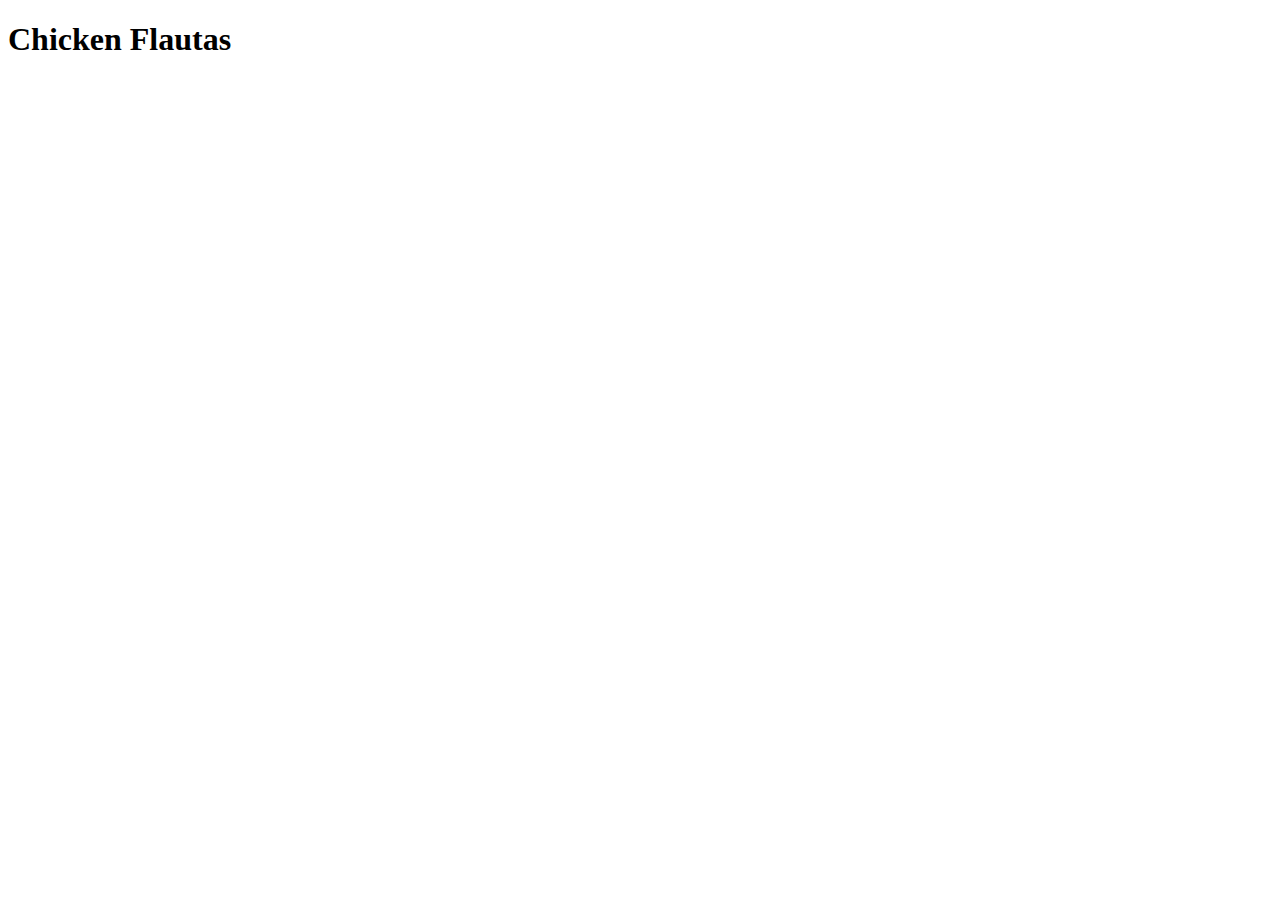
==== recipes/chickenflautas.html @ 0a2d2565 "Create a relative link to Chicken Flautas Created the page for the Chicken Flautas recipe and a rela" ====
<!DOCTYPE html>
<html lang="en">
<head>
 <meta charset="UTF-8">
 <meta http-equiv="X-UA-Compatible" content="IE=edge">
 <meta name="viewport" content="width=device-width, initial-scale=1.0">
 <title>Chicken Flautas</title>
</head>
<body>
 <h1>Chicken Flautas</h1>
</body>
</html>
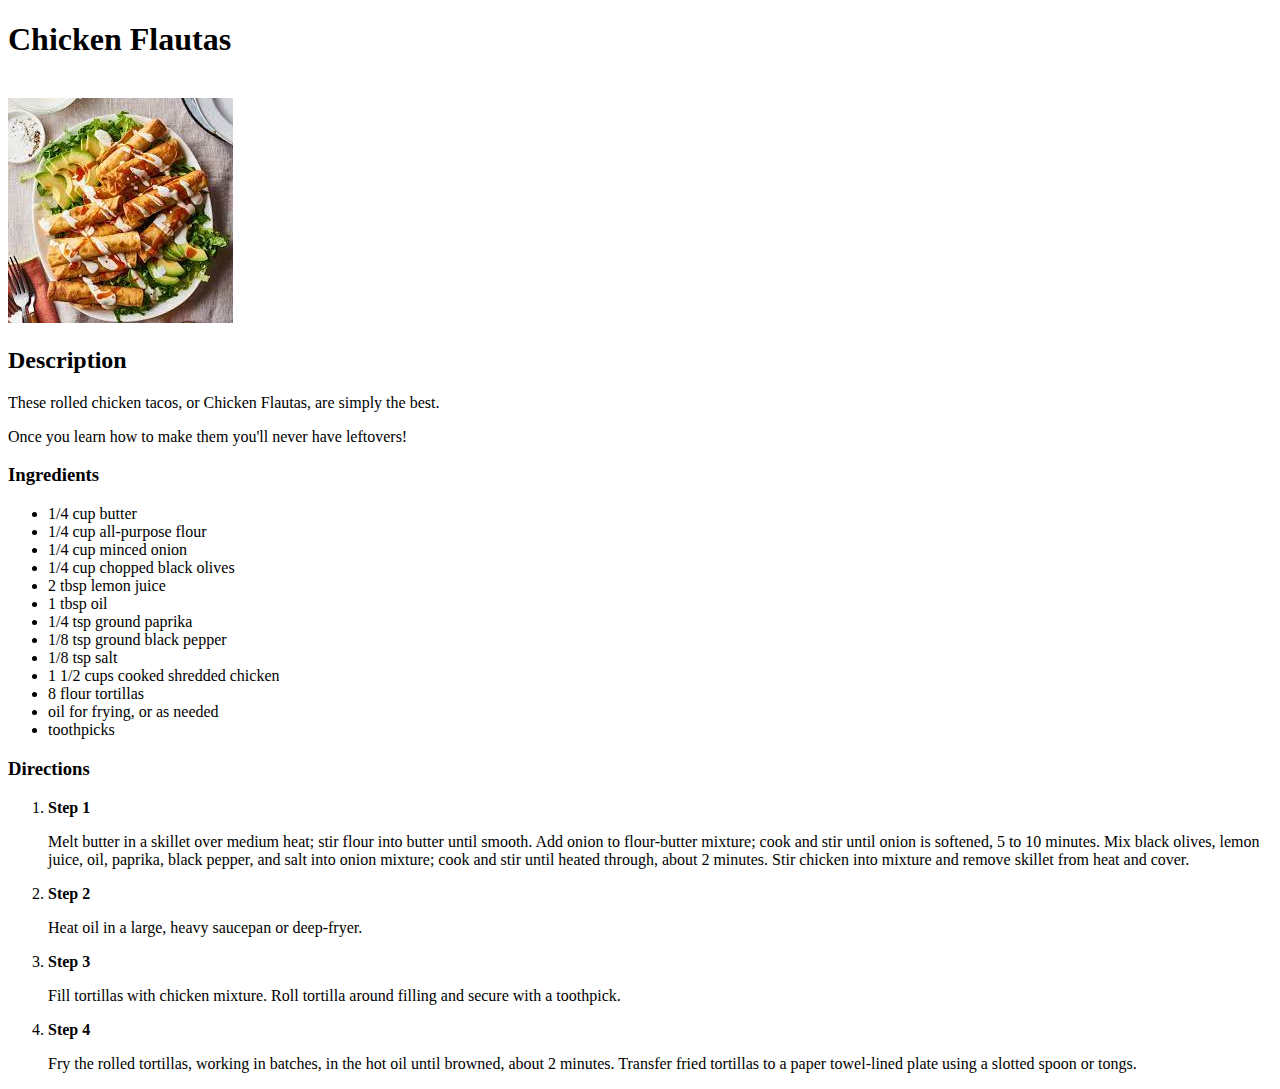
==== commit 99cd528b: "Create Iteration 3 see README" ====
--- a/recipes/chickenflautas.html
+++ b/recipes/chickenflautas.html
@@ -8,5 +8,38 @@
 </head>
 <body>
  <h1>Chicken Flautas</h1>
+  <br>
+  <img src="./images/chickenflautas.jpeg" alt="Delicious Chicken Flautas">
+  <br>
+ <h2>Description</h2>
+   <p>These rolled chicken tacos, or Chicken Flautas, are simply the best.</p>
+   <p>Once you learn how to make them you'll never have leftovers!</p>
+ <h3>Ingredients</h3>
+  <ul>
+   <li>1/4 cup butter</li>
+   <li>1/4 cup all-purpose flour</li>
+   <li>1/4 cup minced onion</li>
+   <li>1/4 cup chopped black olives</li>
+   <li>2 tbsp lemon juice</li>
+   <li>1 tbsp oil</li>
+   <li>1/4 tsp ground paprika</li>
+   <li>1/8 tsp ground black pepper</li>
+   <li> 1/8 tsp salt</li>
+   <li>1 1/2 cups cooked shredded chicken</li>
+   <li>8 flour tortillas</li>
+   <li>oil for frying, or as needed</li>
+   <li>toothpicks</li>
+  </ul>
+ <h3>Directions</h3>
+  <ol>
+   <li><strong>Step 1</strong></li>
+    <p>Melt butter in a skillet over medium heat; stir flour into butter until smooth. Add onion to flour-butter mixture; cook and stir until onion is softened, 5 to 10 minutes. Mix black olives, lemon juice, oil, paprika, black pepper, and salt into onion mixture; cook and stir until heated through, about 2 minutes. Stir chicken into mixture and remove skillet from heat and cover.</p>
+   <li><strong>Step 2</strong></li>
+    <p>Heat oil in a large, heavy saucepan or deep-fryer.</p>
+   <li><strong>Step 3</strong></li>
+    <p>Fill tortillas with chicken mixture. Roll tortilla around filling and secure with a toothpick.</p>
+   <li><strong>Step 4</strong></li>
+    <p>Fry the rolled tortillas, working in batches, in the hot oil until browned, about 2 minutes. Transfer fried tortillas to a paper towel-lined plate using a slotted spoon or tongs.</p>
+  </ol>
 </body>
 </html>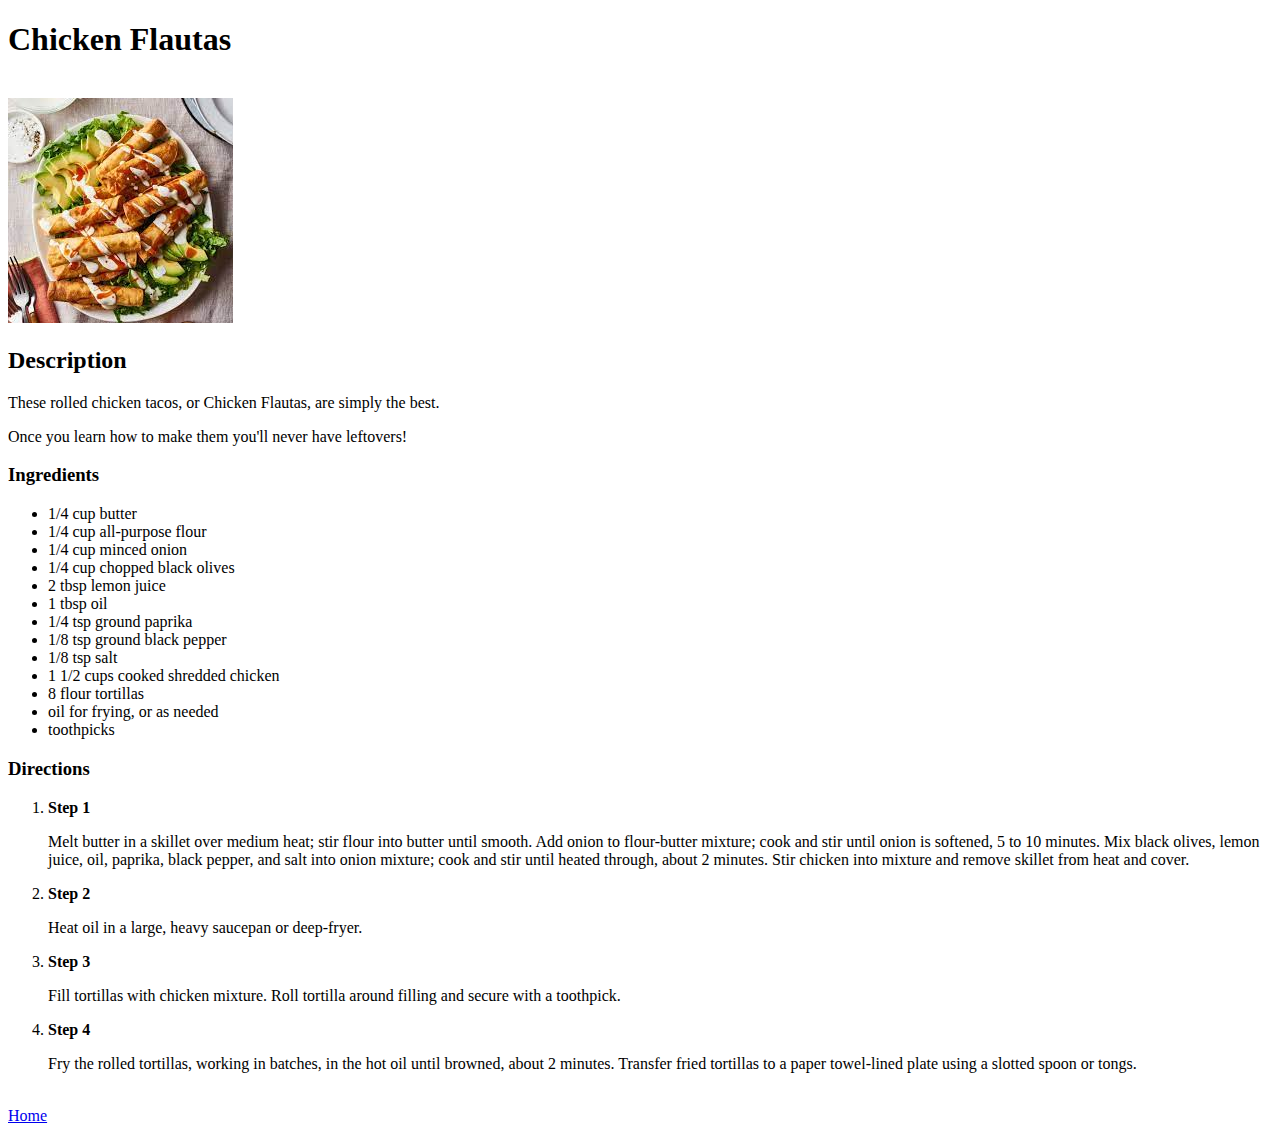
==== commit 396c08cc: "Create all of Iteration 4 In this iteration the format of the first recipe was applied to two additi" ====
--- a/recipes/chickenflautas.html
+++ b/recipes/chickenflautas.html
@@ -41,5 +41,7 @@
    <li><strong>Step 4</strong></li>
     <p>Fry the rolled tortillas, working in batches, in the hot oil until browned, about 2 minutes. Transfer fried tortillas to a paper towel-lined plate using a slotted spoon or tongs.</p>
   </ol>
+  <br>
+  <a href="../index.html">Home</a>
 </body>
 </html>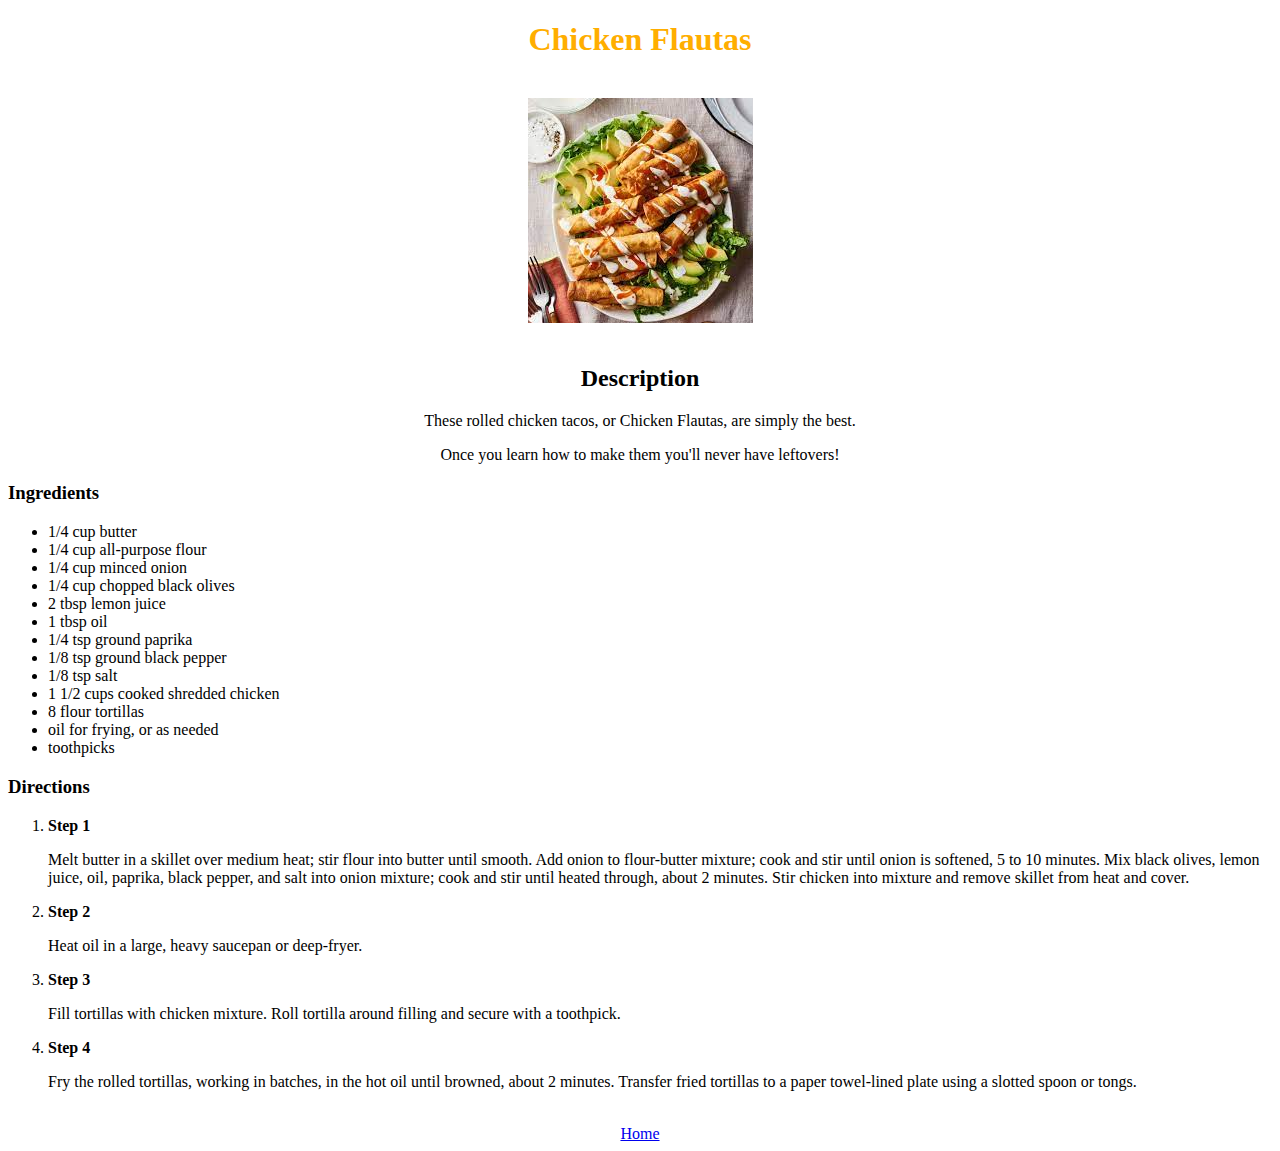
==== commit 403148b3: "Arrange home links and some text; change title colors" ====
--- a/recipes/chickenflautas.html
+++ b/recipes/chickenflautas.html
@@ -5,15 +5,18 @@
  <meta http-equiv="X-UA-Compatible" content="IE=edge">
  <meta name="viewport" content="width=device-width, initial-scale=1.0">
  <title>Chicken Flautas</title>
+ <link rel="stylesheet" href="../styles.css">
 </head>
 <body>
- <h1>Chicken Flautas</h1>
+ <h1 class="chicken chicken-title">Chicken Flautas</h1>
   <br>
-  <img src="./images/chickenflautas.jpeg" alt="Delicious Chicken Flautas">
+  <div class="chicken">
+   <img src="./images/chickenflautas.jpeg" alt="Delicious Chicken Flautas">
+ </div>
   <br>
- <h2>Description</h2>
-   <p>These rolled chicken tacos, or Chicken Flautas, are simply the best.</p>
-   <p>Once you learn how to make them you'll never have leftovers!</p>
+ <h2 class="chicken">Description</h2>
+   <p class="chicken">These rolled chicken tacos, or Chicken Flautas, are simply the best.</p>
+   <p class="chicken">Once you learn how to make them you'll never have leftovers!</p>
  <h3>Ingredients</h3>
   <ul>
    <li>1/4 cup butter</li>
@@ -42,6 +45,8 @@
     <p>Fry the rolled tortillas, working in batches, in the hot oil until browned, about 2 minutes. Transfer fried tortillas to a paper towel-lined plate using a slotted spoon or tongs.</p>
   </ol>
   <br>
-  <a href="../index.html">Home</a>
+  <div class="chicken">
+   <a href="../index.html">Home</a>
+  </div>
 </body>
 </html>--- a/styles.css
+++ b/styles.css
@@ -0,0 +1,34 @@
+.chicken-title {
+ color: rgb(255, 174, 0);
+}
+
+.beef-title {
+ color: red;
+}
+
+.pork-title {
+ color: green;
+}
+
+.reclinks {
+ font-size: 24px;
+}
+
+.home-title {
+ font-size: 48px;
+}
+
+.chicken,
+.beef,
+.pork,
+.home-title,
+.home-image,
+.reclinks,
+.home-ref {
+ text-align: center;
+}
+
+.porkpic {
+ height: auto;
+ width: 425px;
+}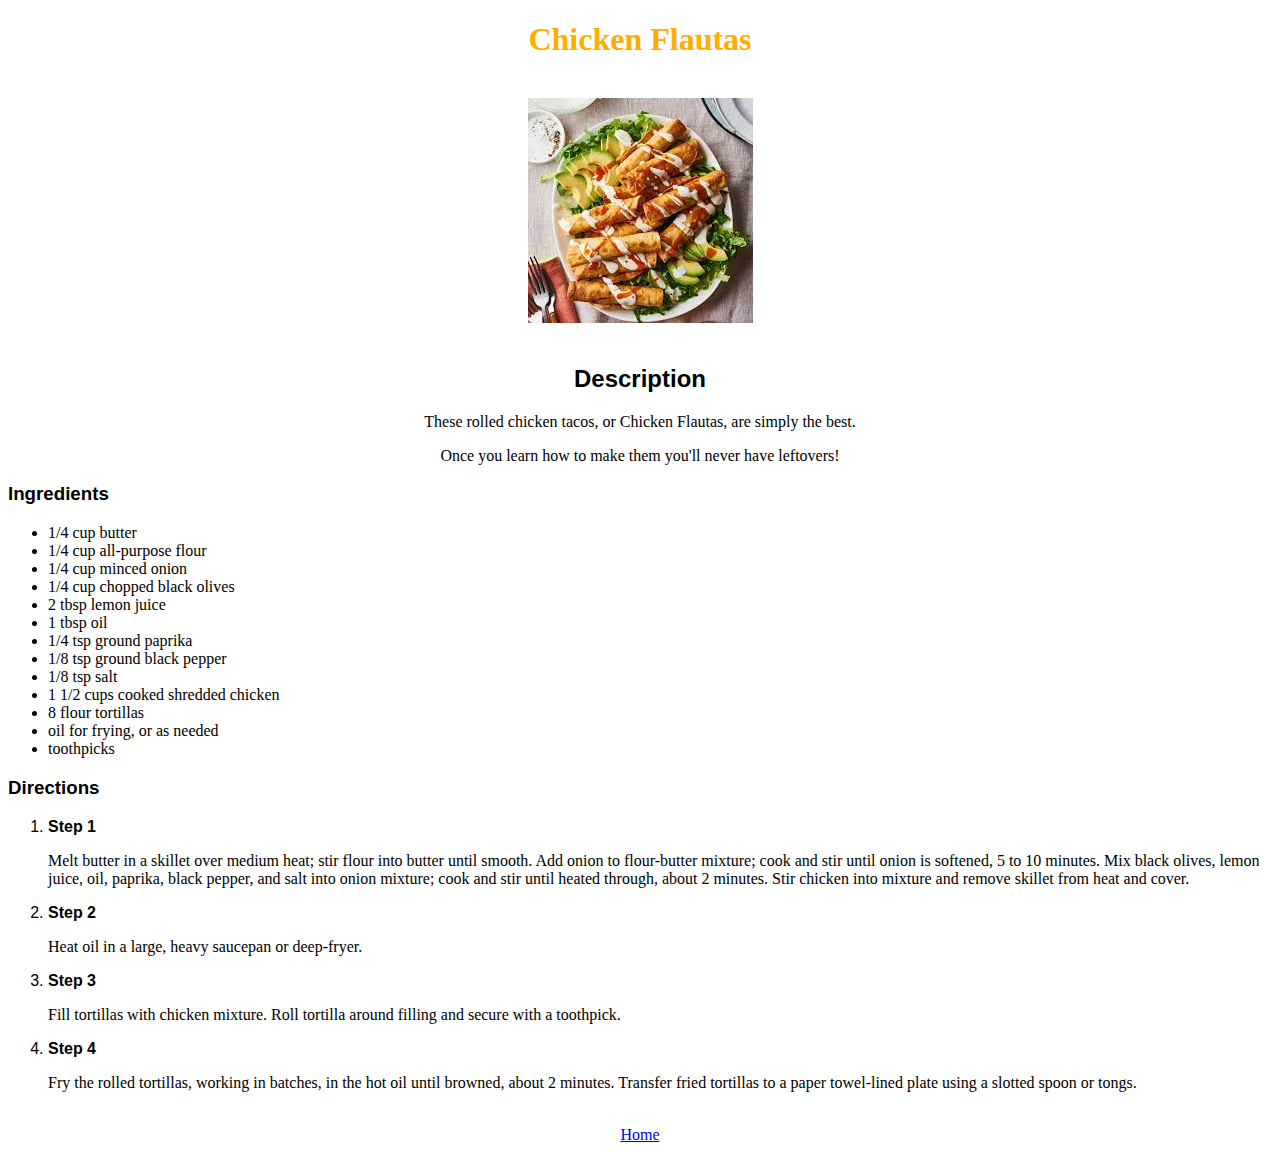
==== commit 591f305b: "Change font to Gill Sans for Headings and Steps" ====
--- a/recipes/chickenflautas.html
+++ b/recipes/chickenflautas.html
@@ -8,16 +8,17 @@
  <link rel="stylesheet" href="../styles.css">
 </head>
 <body>
+         <!-- Page Content -->
  <h1 class="chicken chicken-title">Chicken Flautas</h1>
   <br>
   <div class="chicken">
    <img src="./images/chickenflautas.jpeg" alt="Delicious Chicken Flautas">
- </div>
+  </div>
   <br>
- <h2 class="chicken">Description</h2>
+ <h2 class="chicken glsans">Description</h2>
    <p class="chicken">These rolled chicken tacos, or Chicken Flautas, are simply the best.</p>
    <p class="chicken">Once you learn how to make them you'll never have leftovers!</p>
- <h3>Ingredients</h3>
+ <h3 class="glsans">Ingredients</h3>
   <ul>
    <li>1/4 cup butter</li>
    <li>1/4 cup all-purpose flour</li>
@@ -33,15 +34,15 @@
    <li>oil for frying, or as needed</li>
    <li>toothpicks</li>
   </ul>
- <h3>Directions</h3>
+ <h3 class="glsans">Directions</h3>
   <ol>
-   <li><strong>Step 1</strong></li>
+   <li class="glsans"><strong>Step 1</strong></li>
     <p>Melt butter in a skillet over medium heat; stir flour into butter until smooth. Add onion to flour-butter mixture; cook and stir until onion is softened, 5 to 10 minutes. Mix black olives, lemon juice, oil, paprika, black pepper, and salt into onion mixture; cook and stir until heated through, about 2 minutes. Stir chicken into mixture and remove skillet from heat and cover.</p>
-   <li><strong>Step 2</strong></li>
+   <li class="glsans"><strong>Step 2</strong></li>
     <p>Heat oil in a large, heavy saucepan or deep-fryer.</p>
-   <li><strong>Step 3</strong></li>
+   <li class="glsans"><strong>Step 3</strong></li>
     <p>Fill tortillas with chicken mixture. Roll tortilla around filling and secure with a toothpick.</p>
-   <li><strong>Step 4</strong></li>
+   <li class="glsans"><strong>Step 4</strong></li>
     <p>Fry the rolled tortillas, working in batches, in the hot oil until browned, about 2 minutes. Transfer fried tortillas to a paper towel-lined plate using a slotted spoon or tongs.</p>
   </ol>
   <br>
--- a/styles.css
+++ b/styles.css
@@ -11,7 +11,7 @@
 }
 
 .reclinks {
- font-size: 24px;
+ font-size: 28px;
 }
 
 .home-title {
@@ -31,4 +31,8 @@
 .porkpic {
  height: auto;
  width: 425px;
+}
+
+.glsans {
+ font-family: 'Gill Sans', 'Gill Sans MT', Calibri, 'Trebuchet MS', sans-serif;
 }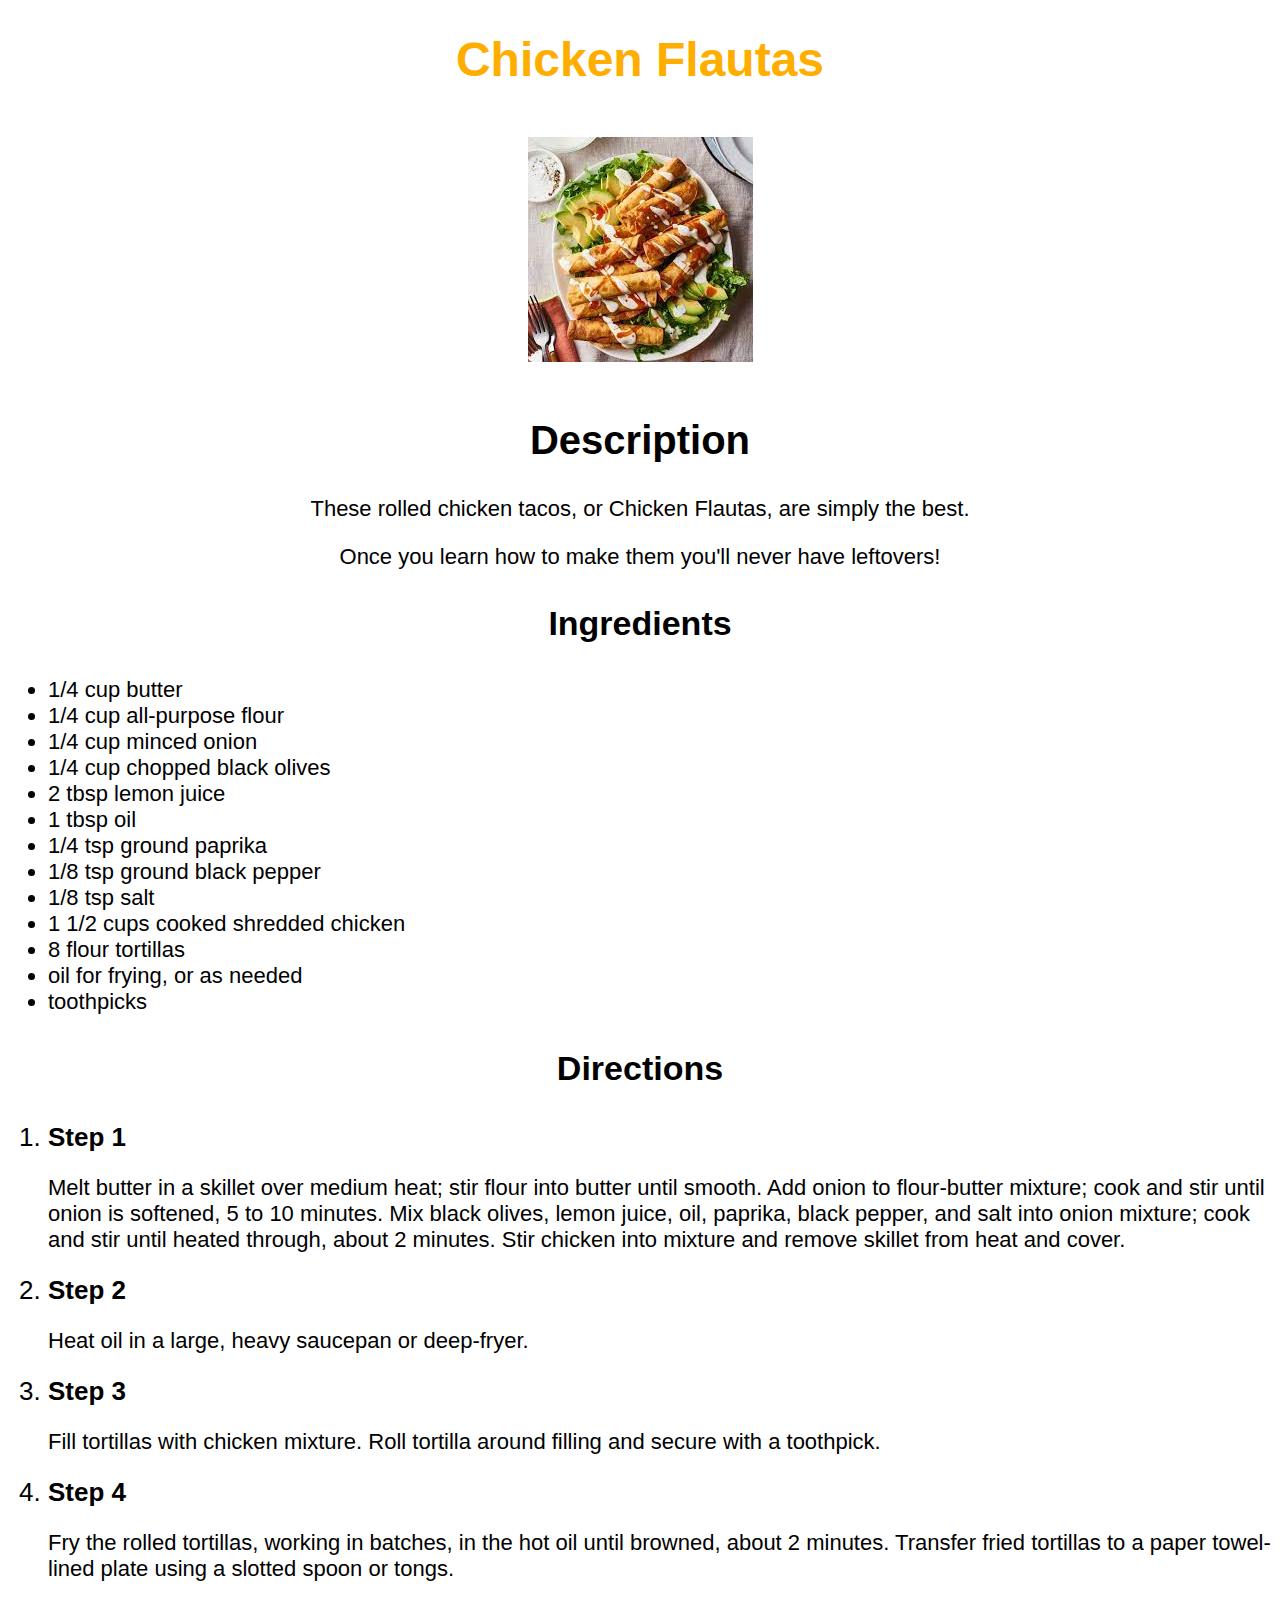
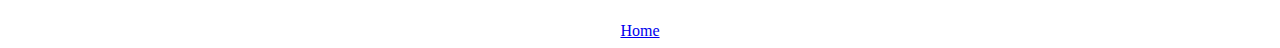
==== commit 9608200c: "Change fonts/alignment for all recipes on site" ====
--- a/recipes/chickenflautas.html
+++ b/recipes/chickenflautas.html
@@ -9,17 +9,17 @@
 </head>
 <body>
          <!-- Page Content -->
- <h1 class="chicken chicken-title">Chicken Flautas</h1>
+ <h1 class="chicken chicken-title rec-title">Chicken Flautas</h1>
   <br>
   <div class="chicken">
    <img src="./images/chickenflautas.jpeg" alt="Delicious Chicken Flautas">
   </div>
   <br>
- <h2 class="chicken glsans">Description</h2>
-   <p class="chicken">These rolled chicken tacos, or Chicken Flautas, are simply the best.</p>
-   <p class="chicken">Once you learn how to make them you'll never have leftovers!</p>
+ <h2 class="chicken descrip">Description</h2>
+   <p class="chicken para">These rolled chicken tacos, or Chicken Flautas, are simply the best.</p>
+   <p class="chicken para">Once you learn how to make them you'll never have leftovers!</p>
  <h3 class="glsans">Ingredients</h3>
-  <ul>
+  <ul class="para">
    <li>1/4 cup butter</li>
    <li>1/4 cup all-purpose flour</li>
    <li>1/4 cup minced onion</li>
@@ -35,14 +35,14 @@
    <li>toothpicks</li>
   </ul>
  <h3 class="glsans">Directions</h3>
-  <ol>
-   <li class="glsans"><strong>Step 1</strong></li>
+  <ol class="para">
+   <li class="steps"><strong>Step 1</strong></li>
     <p>Melt butter in a skillet over medium heat; stir flour into butter until smooth. Add onion to flour-butter mixture; cook and stir until onion is softened, 5 to 10 minutes. Mix black olives, lemon juice, oil, paprika, black pepper, and salt into onion mixture; cook and stir until heated through, about 2 minutes. Stir chicken into mixture and remove skillet from heat and cover.</p>
-   <li class="glsans"><strong>Step 2</strong></li>
+   <li class="steps"><strong>Step 2</strong></li>
     <p>Heat oil in a large, heavy saucepan or deep-fryer.</p>
-   <li class="glsans"><strong>Step 3</strong></li>
+   <li class="steps"><strong>Step 3</strong></li>
     <p>Fill tortillas with chicken mixture. Roll tortilla around filling and secure with a toothpick.</p>
-   <li class="glsans"><strong>Step 4</strong></li>
+   <li class="steps"><strong>Step 4</strong></li>
     <p>Fry the rolled tortillas, working in batches, in the hot oil until browned, about 2 minutes. Transfer fried tortillas to a paper towel-lined plate using a slotted spoon or tongs.</p>
   </ol>
   <br>
--- a/styles.css
+++ b/styles.css
@@ -14,8 +14,10 @@
  font-size: 28px;
 }
 
-.home-title {
+.home-title,
+.rec-title {
  font-size: 48px;
+ font-family: 'Segoe UI', Tahoma, Geneva, Verdana, sans-serif;
 }
 
 .chicken,
@@ -35,4 +37,22 @@
 
 .glsans {
  font-family: 'Gill Sans', 'Gill Sans MT', Calibri, 'Trebuchet MS', sans-serif;
+ font-size: 34px;
+ text-align: center;
+}
+
+.steps {
+ font-family: 'Gill Sans', 'Gill Sans MT', Calibri, 'Trebuchet MS', sans-serif;
+ font-size: 26px;
+}
+
+.descrip {
+ font-family: 'Gill Sans', 'Gill Sans MT', Calibri, 'Trebuchet MS', sans-serif;
+ text-align: center;
+ font-size: 40px;
+}
+
+.para {
+ font-family: Arial, Helvetica, sans-serif;
+ font-size: 22px;
 }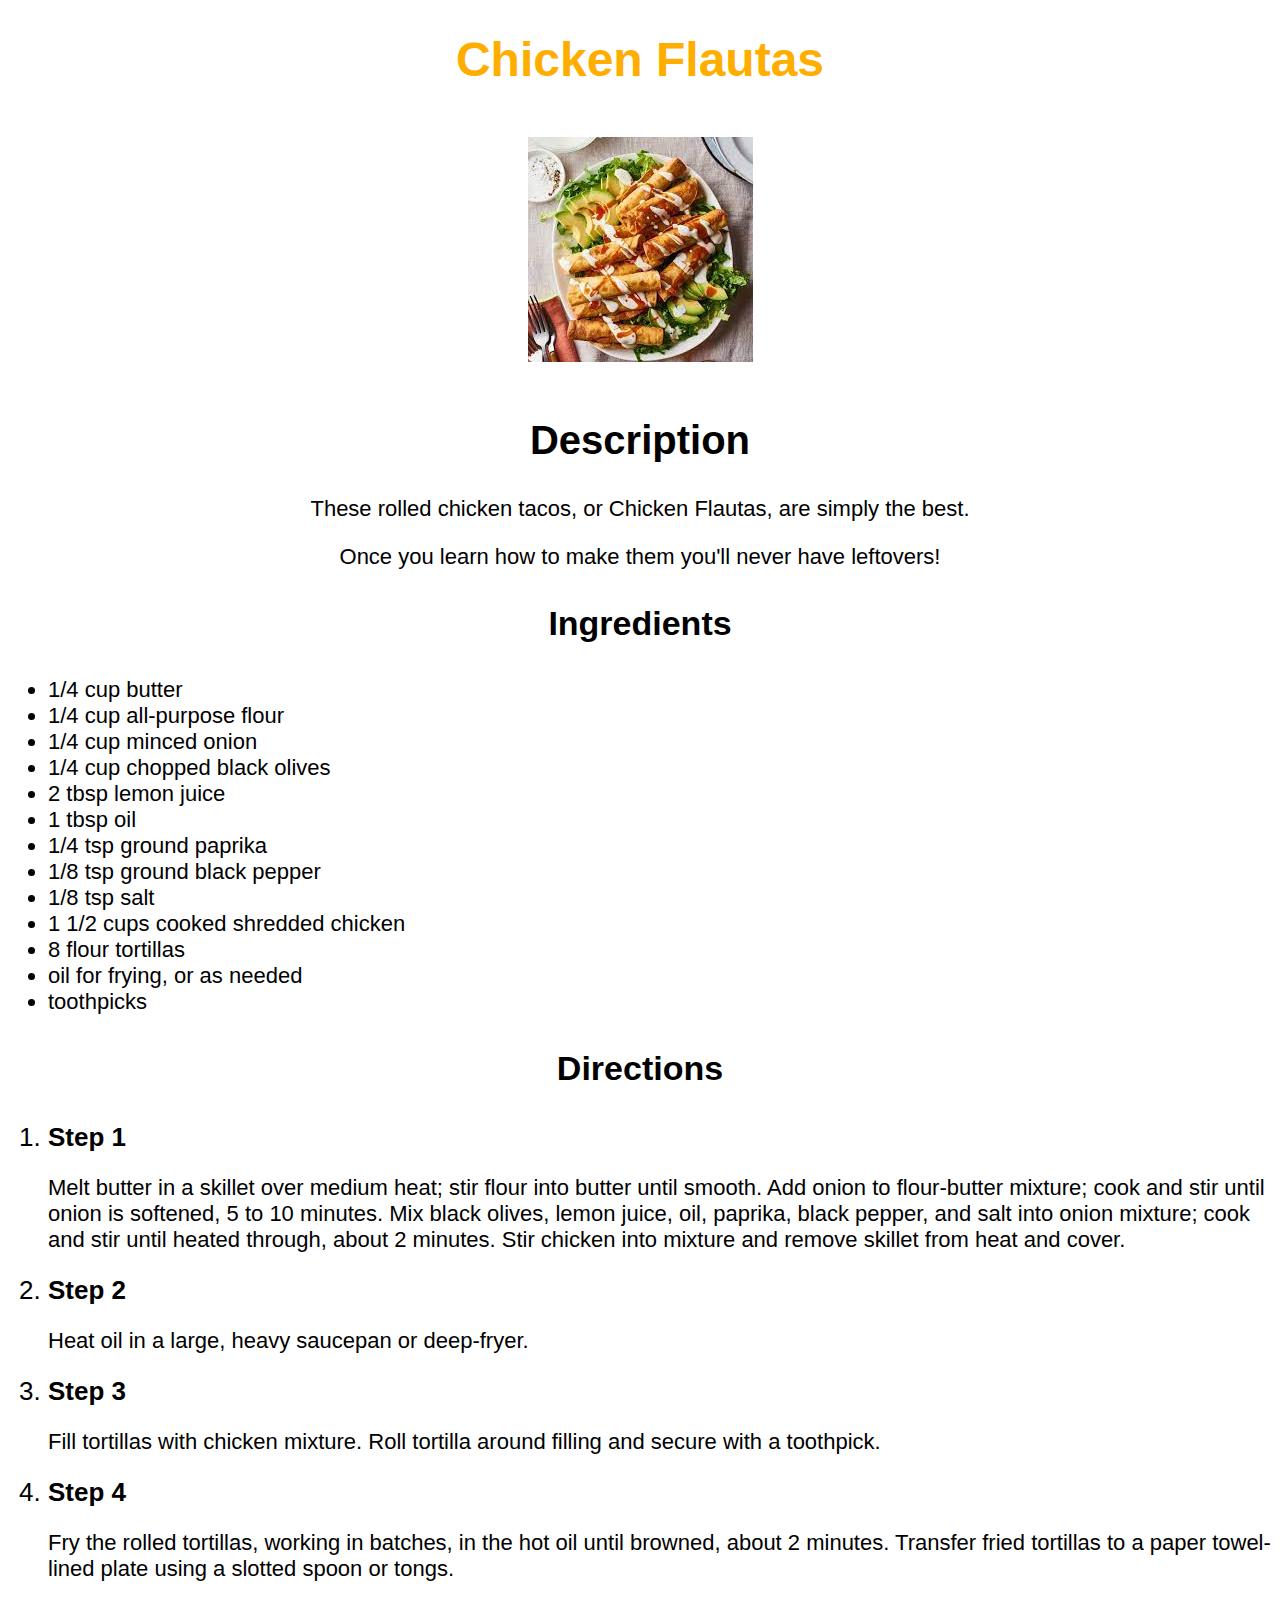
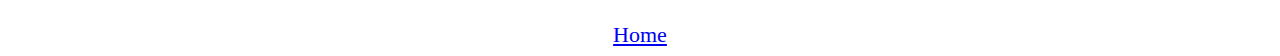
==== commit acdd7e81: "Create class for home links" ====
--- a/recipes/chickenflautas.html
+++ b/recipes/chickenflautas.html
@@ -46,7 +46,7 @@
     <p>Fry the rolled tortillas, working in batches, in the hot oil until browned, about 2 minutes. Transfer fried tortillas to a paper towel-lined plate using a slotted spoon or tongs.</p>
   </ol>
   <br>
-  <div class="chicken">
+  <div class="chicken home-links">
    <a href="../index.html">Home</a>
   </div>
 </body>
--- a/styles.css
+++ b/styles.css
@@ -12,6 +12,11 @@
 
 .reclinks {
  font-size: 28px;
+}
+
+.home-links {
+ text-align: center;
+ font-size: 22px;
 }
 
 .home-title,
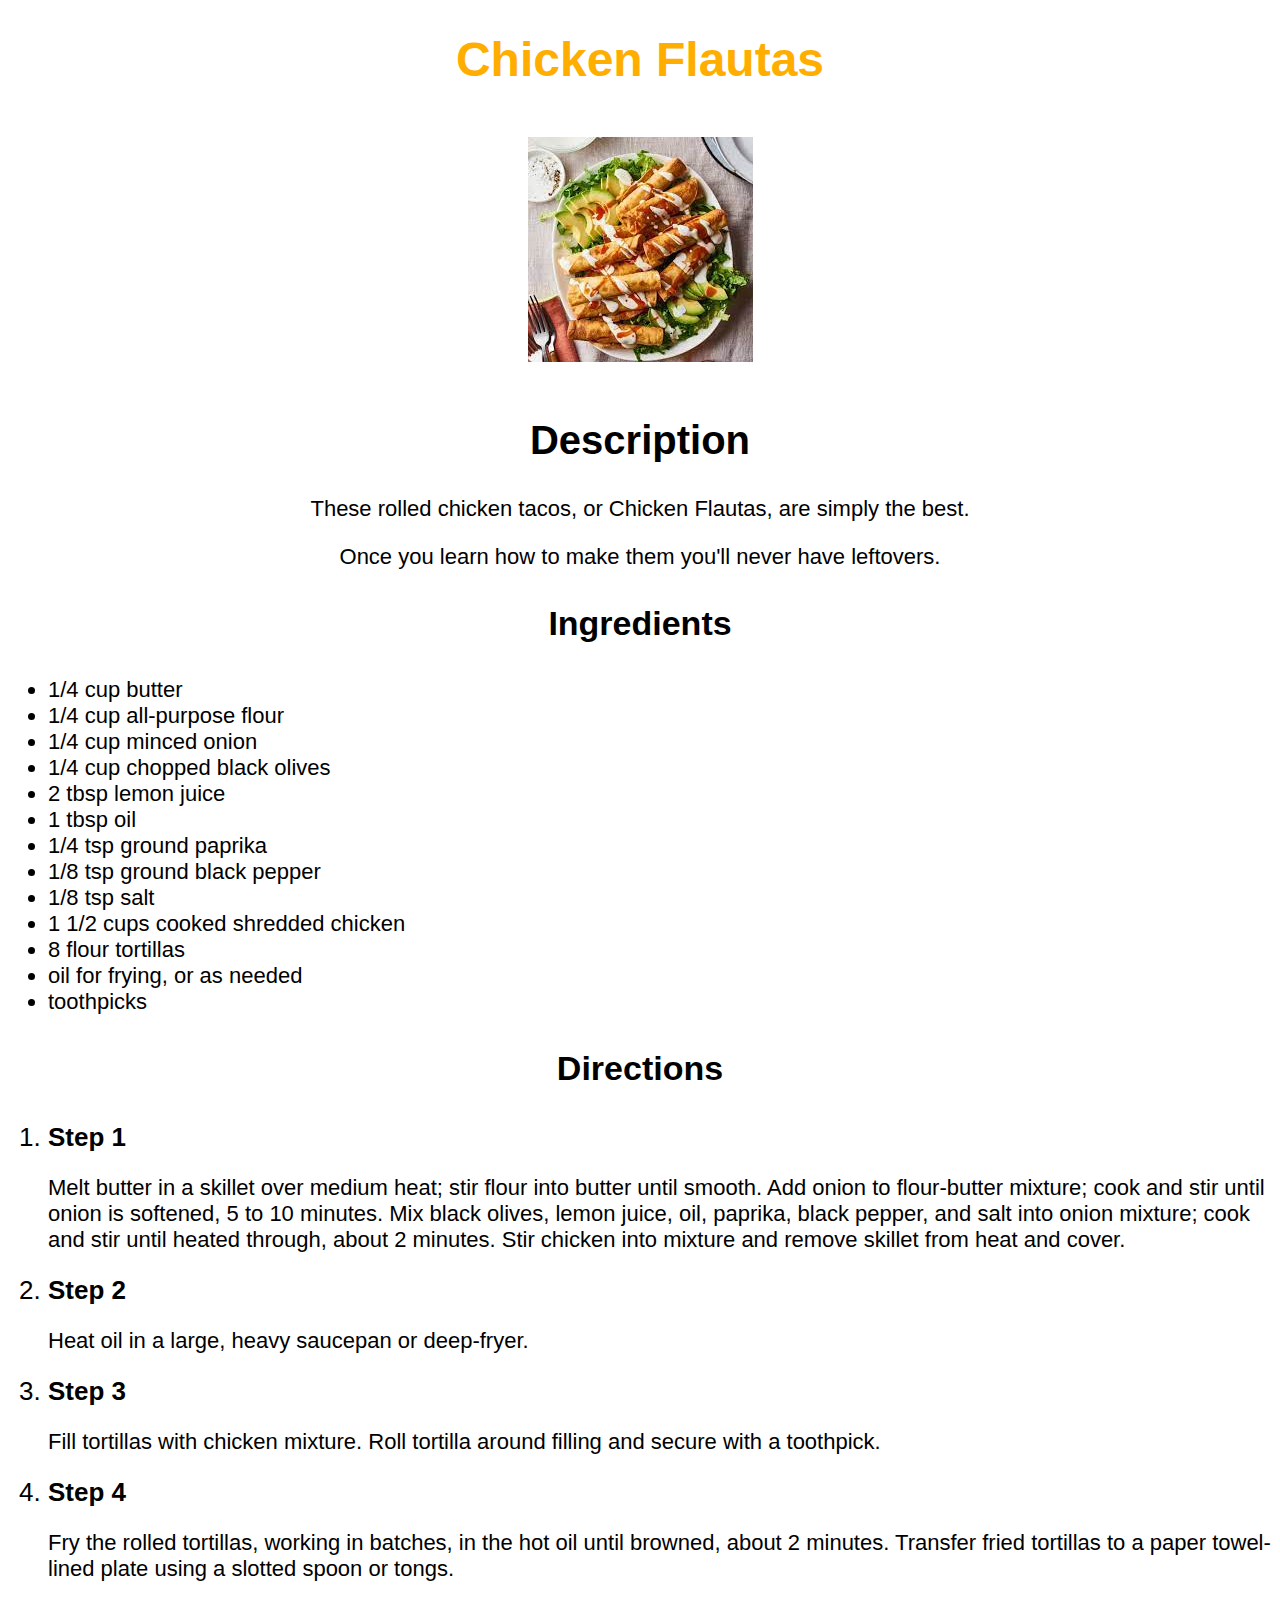
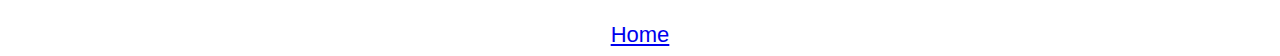
==== commit 9539de05: "Debug and streamline styles.css Re-organize styles.css in a more logical fashion. Original style she" ====
--- a/recipes/chickenflautas.html
+++ b/recipes/chickenflautas.html
@@ -9,15 +9,15 @@
 </head>
 <body>
          <!-- Page Content -->
- <h1 class="chicken chicken-title rec-title">Chicken Flautas</h1>
+ <h1 class="chicken-title rec-title">Chicken Flautas</h1>
   <br>
-  <div class="chicken">
+  <div>
    <img src="./images/chickenflautas.jpeg" alt="Delicious Chicken Flautas">
   </div>
   <br>
- <h2 class="chicken descrip">Description</h2>
-   <p class="chicken para">These rolled chicken tacos, or Chicken Flautas, are simply the best.</p>
-   <p class="chicken para">Once you learn how to make them you'll never have leftovers!</p>
+ <h2 class="centered descrip">Description</h2>
+   <p class="centered para">These rolled chicken tacos, or Chicken Flautas, are simply the best.</p>
+   <p class="centered para">Once you learn how to make them you'll never have leftovers.</p>
  <h3 class="glsans">Ingredients</h3>
   <ul class="para">
    <li>1/4 cup butter</li>
@@ -46,8 +46,8 @@
     <p>Fry the rolled tortillas, working in batches, in the hot oil until browned, about 2 minutes. Transfer fried tortillas to a paper towel-lined plate using a slotted spoon or tongs.</p>
   </ol>
   <br>
-  <div class="chicken home-links">
-   <a href="../index.html">Home</a>
+  <div>
+   <a class="home-links" href="../index.html">Home</a>
   </div>
 </body>
 </html>--- a/styles.css
+++ b/styles.css
@@ -1,3 +1,13 @@
+div {
+ text-align: center;
+}
+
+h1 {
+ text-align: center;
+ font-size: 48px;
+ font-family: 'Segoe UI', Tahoma, Geneva, Verdana, sans-serif;
+}
+
 .chicken-title {
  color: rgb(255, 174, 0);
 }
@@ -10,29 +20,20 @@
  color: green;
 }
 
-.reclinks {
+.ref-link {
+ font-family: 'Segoe UI', Tahoma, Geneva, Verdana, sans-serif;
+ font-size: 12px;
+}
+
+.rec-links {
  font-size: 28px;
+ font-family: 'Segoe UI', Tahoma, Geneva, Verdana, sans-serif;
 }
 
 .home-links {
  text-align: center;
  font-size: 22px;
-}
-
-.home-title,
-.rec-title {
- font-size: 48px;
  font-family: 'Segoe UI', Tahoma, Geneva, Verdana, sans-serif;
-}
-
-.chicken,
-.beef,
-.pork,
-.home-title,
-.home-image,
-.reclinks,
-.home-ref {
- text-align: center;
 }
 
 .porkpic {
@@ -60,4 +61,8 @@
 .para {
  font-family: Arial, Helvetica, sans-serif;
  font-size: 22px;
+}
+
+.centered {
+ text-align: center;
 }